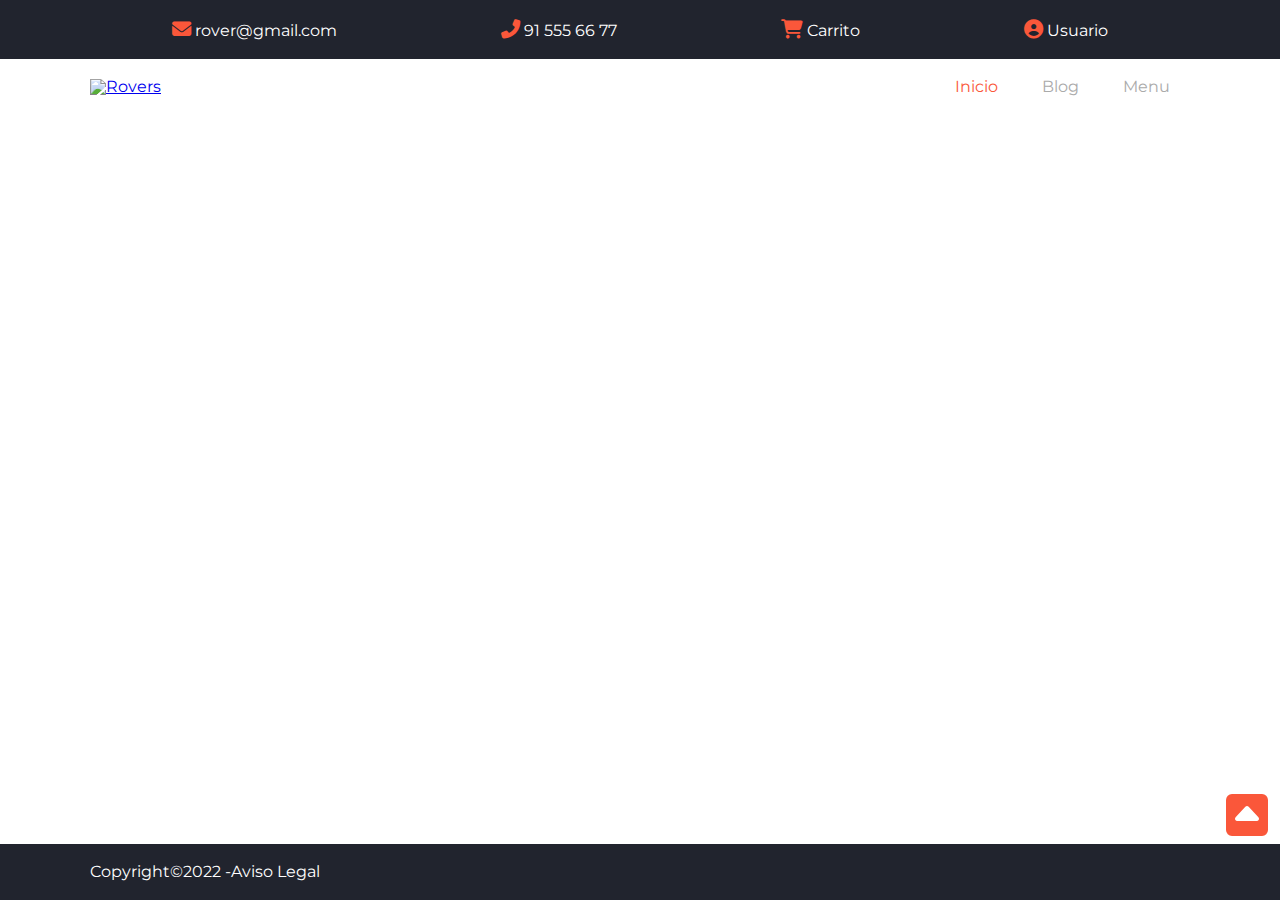
==== blog.html @ f7c3a391 "inicio blog" ====
<!DOCTYPE html>
<html lang="es">

<head>
    <meta charset="UTF-8">
    <meta http-equiv="X-UA-Compatible" content="IE=edge">
    <meta name="viewport" content="width=device-width, initial-scale=1.0">
    <title>Hamburguesería - Rovers</title>
    <link rel="stylesheet" href="css/style.css">

</head>

<body>
    <div class="wrapper" id="top">
        <header>
            <div class="nav-top">
                <div class="container">
                    <div>
                        <a href="mailto:rover@gmail.com">
                            <i class="fa-solid fa-envelope"></i>
                            <span>rover@gmail.com</span>
                        </a>
                    </div>
                    <div>
                        <a href="tel:915556677">
                            <i class="fa-solid fa-phone-flip"></i>
                            <span>91 555 66 77</span>
                        </a>
                    </div>
                    <div>
                        <a href="#">
                            <i class="fa-solid fa-shopping-cart"></i>
                            <span>Carrito</span>
                        </a>
                    </div>
                    <div>
                        <a href="#">
                            <i class="fa-solid fa-user-circle"></i>
                            <span>Usuario</span>
                        </a>
                    </div>
                </div>
            </div>
            <nav>
                <div class="container">
                    <div class="logo">
                        <a href="index.html">
                            <img src="./images/logo.jpg" alt="Rovers">
                        </a>
                    </div>
                    <div class="hamburguesa">
                        <div></div>
                        <div></div>
                        <div></div>
                    </div>
                    <ul class="menu">
                        <li><a href="index.html" class="activo">Inicio</a></li>
                        <li><a href="blog.html">Blog</a></li>
                        <li><a href="menu.html">Menu</a></li>
                    </ul>
                </div>
            </nav>
        </header>



        <main></main>




        <footer>
            <div class="container">
                <p>Copyright&copy;2022 -<a href="#">Aviso Legal</a></p>
            </div>
        </footer>
        <div class="flecha">
            <a href="#top"><i class="fa-solid fa-caret-square-up"></i></a>
        </div>
    </div>


</body>

</html>
---- css/style.css ----
@import url(reset.css);
@import url(https://fonts.googleapis.com/css2?family=Handlee&family=Montserrat:wght@400;700&display=swap);
@import url(https://cdnjs.cloudflare.com/ajax/libs/font-awesome/6.2.0/css/all.min.css);

/* 

font-family: 'Handlee' , cursive;
font-family: 'Montserrat' , sans-serif;
color_principal; #fa573a;
color_azul; #21242e;

*/

html {
    /* generar animaciones por css en los enlaces de ancla */
    scroll-behavior: smooth;
}

:root {
    --fuenteprincipal: 'Montserrat', sans-serif;
    --fuentetitulos: 'Handlee', cursive;
    --colorprincipal: #fa573a;
    --colorsecundario: #21242e;
    --margingrid: 1em;
    --fontsize: 1em;
    --anchomaximo: 68.75em;
}

img {
    width: 100%;
    height: auto;
    display: block;
}

.container {
    max-width: var(--anchomaximo);
    margin: 0 auto;
}

body {
    font-family: var(--fuenteprincipal);
    font-size: var(--fontsize);
}

/* inicio header */

header .nav-top {
    background-color: var(--colorsecundario);
    padding: 1.25em 0em;
}

header .nav-top .container {
    display: flex;
    justify-content: space-around;
}

header .nav-top a {
    text-decoration: none;
}

header .nav-top a i {
    color: var(--colorprincipal);
    font-size: 120%;
}

header .nav-top a span {
    color: white;
    display: none;
}

header nav {
    background-color: white;
    padding: 1.25em;
}

header nav .container {
    display: flex;
    flex-wrap: wrap;
    justify-content: space-between;
}

header nav .container .logo {
    max-width: 6.25em;
}

header nav .container .hamburguesa {
    width: 1.875em;
    cursor: pointer;
}

header nav .container .hamburguesa>div {
    border-top: 1px solid #aaa;
    margin-bottom: 0.625em;
}

header nav .container .menu {
    width: 100%;
    text-align: center;
}

header nav .container .menu li a {
    display: block;
    padding: 1.25em;
    text-decoration: none;
    color: #aaa;
    border-bottom: 1px solid #aaa;
}

header nav .container .menu li:last-child a {
    border: 0px;
}

header nav .container .menu li :is(a:hover, .activo) {
    color: var(--colorprincipal);
}

/* fin header */

/* inicio hero */

.hero {
    /* linear-gradient (rgba(0, 0, 0, 0.5), rgba(0, 0, 0, 0.5)). No funciona en todos los navegadores */
    background-image: url(../images/fondo.jpg);
    height: 60vh;
    background-size: cover;
    background-position: center center;
    background-color: #999;
    background-blend-mode: multiply;
    color: white;
    display: flex;
}

.hero .container {
    display: flex;
    justify-content: center;
    flex-direction: column;
    width: 90%;
}

.hero h1 {
    font-family: var(--fuentetitulos);
    font-size: 2em;
}

.hero h2 {
    color: var(--colorprincipal);
    font-size: 1.25em;
    margin: var(--margingrid) 0;
}

.hero p {
    font-size: 1.15em;
}

.boton {
    display: inline-block;
    background-color: var(--colorprincipal);
    color: white;
    text-decoration: none;
    padding: 1.15em;
    margin: var(--margingrid) 0;
    border: 1px solid var(--colorprincipal);
}

.boton:hover {
    background-color: transparent;
    color: var(--colorprincipal);
}

.boton:hover i {
    transition: 0.5s;
    transform: translateX(5px) scale(1.10);
}

.hero ul {
    display: flex;
    width: 10em;
    justify-content: space-between;
}

.hero ul a {
    color: white;
    text-decoration: none;
    font-size: 2em;
}

/* fin hero */

/* inicio ourservices */

main section {
    padding: 2.125em 1.5em;
}

main section h2 {
    color: black;
    font-family: var(--fuentetitulos);
    font-size: 2em;
    text-align: center;
}

main section h2 span {
    color: var(--colorprincipal);
}

main .underline {
    position: relative;
    width: 6.250em;
    margin: 0 auto;
    color: var(--colorprincipal);
    font-weight: 700;
    text-align: center;
}

main section .underline span {
    position: absolute;
    transform: translate(-50%, -100%);
}

main section .underline hr {
    border-color: var(--colorprincipal);
}

main section .grid {
    display: flex;
    flex-wrap: wrap;
}

main section .grid article {
    width: 100%;
    border-bottom: 1px solid #aaa;
    padding: 1.5em 0;
}

main section article>div .fa-solid {
    border: 1px solid var(--colorprincipal);
    padding: 0.75em;
    color: var(--colorprincipal);
    font-size: 120%;
}

main section article h3 {
    font-weight: 700;
    font-size: 110%;
    margin: 0.625em 0;
}

main p {
    color: #666;
    line-height: 1.25;
    font-size: 95%;
}

main section article p {
    margin-bottom: 0.5em;
}

.enlace {
    text-decoration: none;
    font-weight: 700;
    color: var(--colorprincipal);
}

.fa-truck {
    transform: rotateY(180deg);
}

/* fin ourservices */

/* inicio aboutus */
main #aboutus {
    margin-bottom: 4.375em;
}

main section .flex {
    display: flex;
    flex-direction: column;
    margin-top: 2.5em;
}

main section .flex h3 {
    font-weight: 700;
    font-size: 110%;
}

main section .flex h4 {
    color: var(--colorprincipal);
    margin: var(--margingrid) 0;
}

main section .flex .imagen {
    width: 95%;
    margin: 2.5em auto;
}

main section .flex .imagen .marco {
    border: 4px solid var(--colorprincipal);
    transform: rotateZ(10deg);
    transition: 1s;
}

main section .flex .imagen .marco img {
    transform: rotateZ(-10deg);
    transition: 1s;
}

main section .flex .imagen:hover :is(.marco, .marco img) {
    transform: rotateZ(0deg);
}

/* fin aboutus */



/* inicio footer */

footer {
    background-color: var(--colorsecundario);
    padding: 1.25em 0em;
    text-align: center;
    color: white;
    position: fixed;
    width: 100%;
    bottom: 0;
}

footer a {
    text-decoration: none;
    color: white;
}

footer a:hover {
    color: var(--colorprincipal);
}

/* fin footer */

.flecha a {
    display: block;
    color: var(--colorprincipal);
    position: fixed;
    bottom: 1.25em;
    right: 0.25em;
    font-size: 300%;
}


/* mediaqueries */

@media(min-width: 37.5em) {

    /* 600px tablet */
    main section .grid article {
        width: 50%;
        border-bottom: 0px;
        border-left: 1px solid #aaa;
        padding: 1.5em;
        margin-top: 1em;
    }

    main section .grid article:last-child {
        width: 100%;
    }




}

@media(min-width: 48em) {

    /* 768px tablet grande o pantalla pequeña */
    header .nav-top a span {
        display: inline;
    }

    footer {
        text-align: left;
    }

    main section .grid :is(article, article:last-child) {
        width: 33.333%;
    }

    main section .flex {
        flex-direction: row;
    }

    main section .flex .imagen {
        margin: 0 2.5em;
    }

    main section .flex {
        margin-top: 2.5em;
    }

}

@media(min-width: 62.75em) {

    /* 1004px pantallas */
    header nav .container .hamburguesa {
        display: none;
    }

    header nav .container .menu {
        width: auto;
        text-align: left;
    }

    header nav .container .menu li a {
        padding: 0em 1.25em;
        border-bottom: none;
    }

    header nav .container .menu li {
        display: inline-block;
    }
}
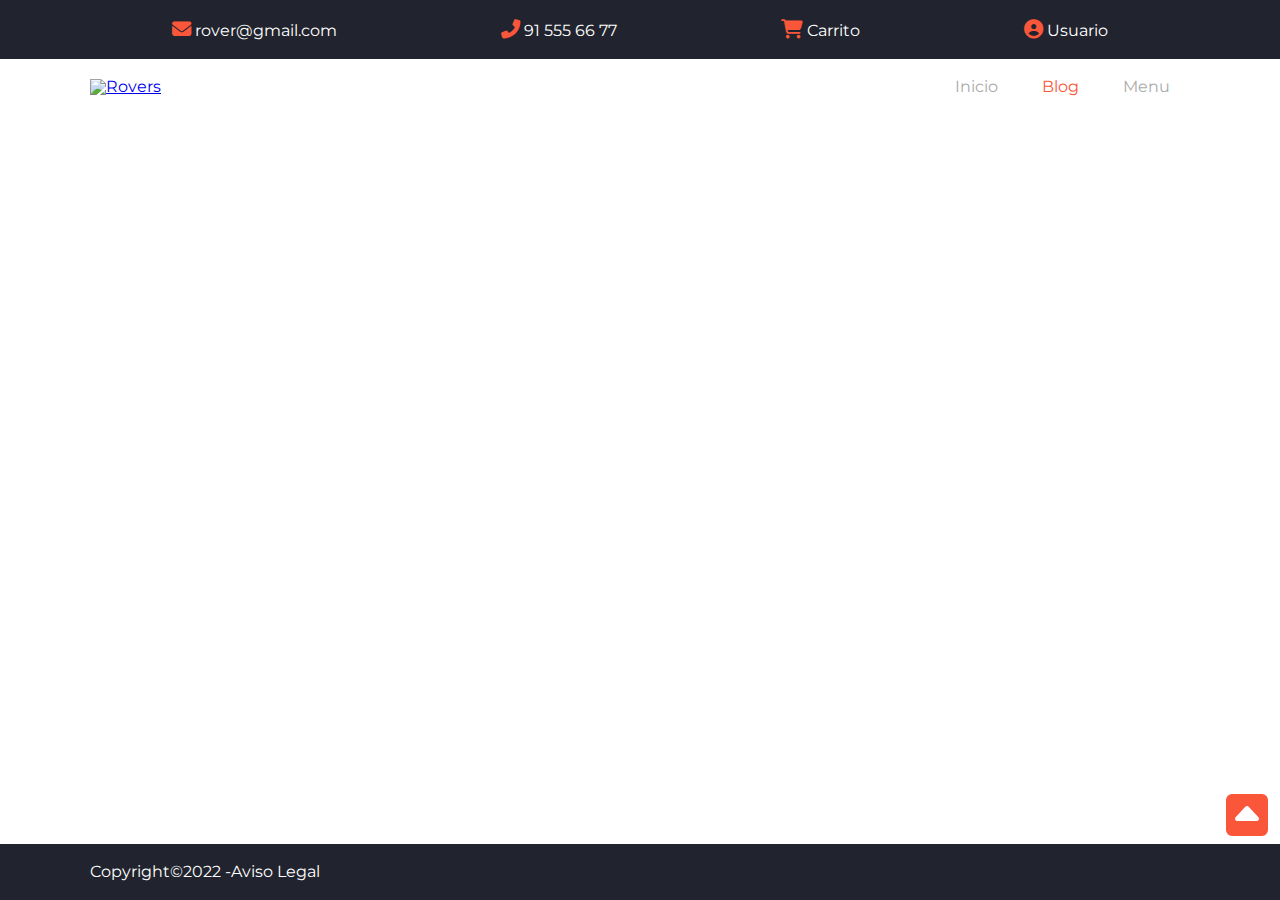
==== commit 1995c144: "class="activo" blog del header" ====
--- a/blog.html
+++ b/blog.html
@@ -54,8 +54,8 @@
                         <div></div>
                     </div>
                     <ul class="menu">
-                        <li><a href="index.html" class="activo">Inicio</a></li>
-                        <li><a href="blog.html">Blog</a></li>
+                        <li><a href="index.html">Inicio</a></li>
+                        <li><a href="blog.html" class="activo">Blog</a></li>
                         <li><a href="menu.html">Menu</a></li>
                     </ul>
                 </div>
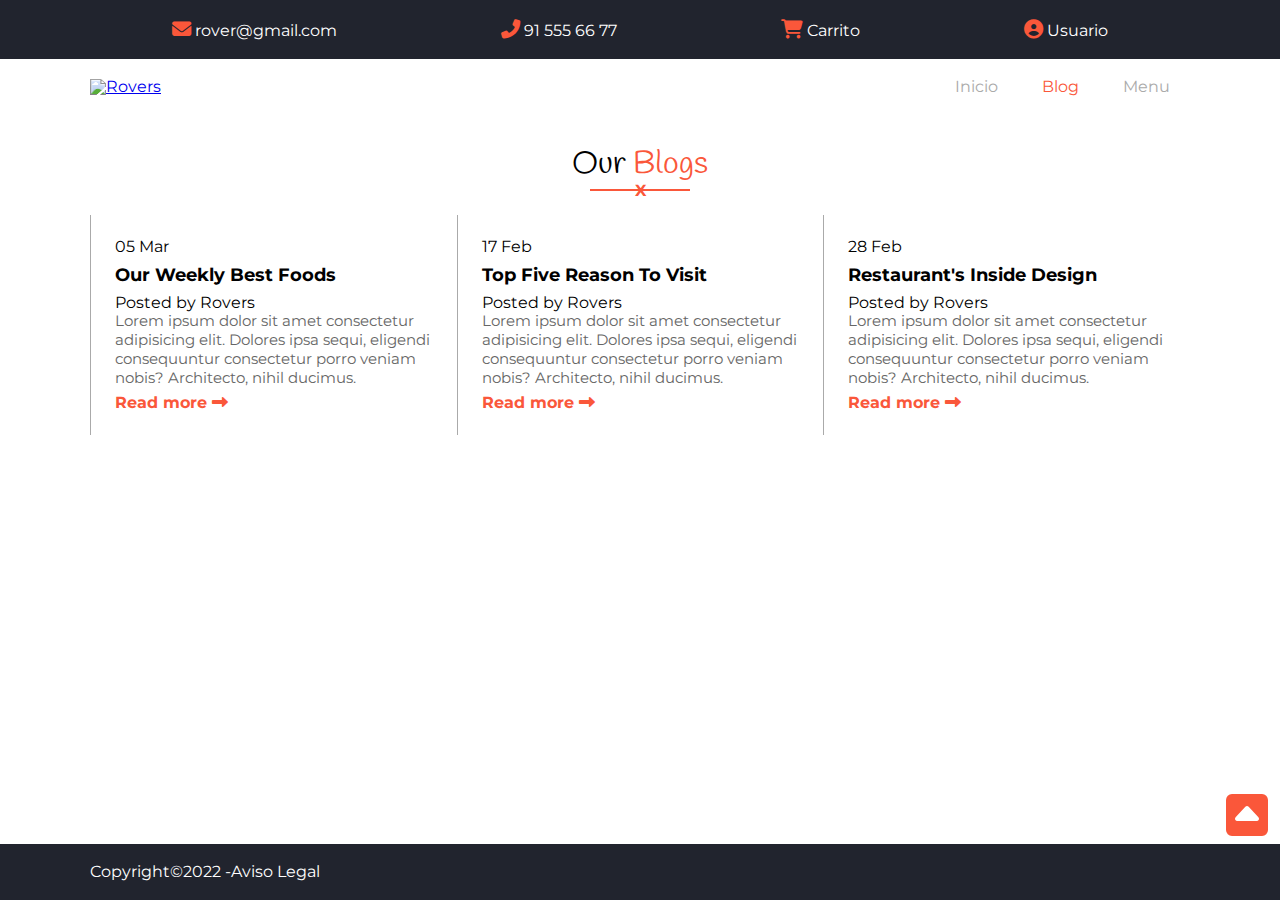
==== commit 429d1e74: "estructura html main finalizada" ====
--- a/blog.html
+++ b/blog.html
@@ -64,7 +64,64 @@
 
 
 
-        <main></main>
+        <main>
+
+            <section id="ourblogs">
+                <div class="container">
+                    <h2>Our <span>Blogs</span></h2>
+                    <div class="underline">
+                        <hr noshade="noshade">
+                        <span>X</span>
+                    </div>
+                    <div class="grid">
+                        <article>
+                            <div class="fecha">05 Mar</div>
+                            <figure>
+                                <img src="./images/news3.jpg" alt="">
+                            </figure>
+                            <h3>Our Weekly Best Foods</h3>
+                            <h4>Posted by Rovers</h4>
+                            <p>Lorem ipsum dolor sit amet consectetur adipisicing elit. Dolores ipsa sequi, eligendi
+                                consequuntur consectetur porro veniam nobis? Architecto, nihil ducimus.</p>
+                            <a href="" class="enlace">
+                                Read more
+                                <i class="fa-solid fa-long-arrow-alt-right"></i>
+                            </a>
+                        </article>
+                        <article>
+                            <div class="fecha">17 Feb</div>
+                            <figure>
+                                <img src="./images/news4.jpg" alt="">
+                            </figure>
+                            <h3>Top Five Reason To Visit</h3>
+                            <h4>Posted by Rovers</h4>
+                            <p>Lorem ipsum dolor sit amet consectetur adipisicing elit. Dolores ipsa sequi, eligendi
+                                consequuntur consectetur porro veniam nobis? Architecto, nihil ducimus.</p>
+                            <a href="" class="enlace">
+                                Read more
+                                <i class="fa-solid fa-long-arrow-alt-right"></i>
+                            </a>
+                        </article>
+                        <article>
+                            <div class="fecha">28 Feb</div>
+                            <figure>
+                                <img src="./images/news1.jpg" alt="">
+                            </figure>
+                            <h3>Restaurant's Inside Design</h3>
+                            <h4>Posted by Rovers</h4>
+                            <p>Lorem ipsum dolor sit amet consectetur adipisicing elit. Dolores ipsa sequi, eligendi
+                                consequuntur consectetur porro veniam nobis? Architecto, nihil ducimus.</p>
+                            <a href="" class="enlace">
+                                Read more
+                                <i class="fa-solid fa-long-arrow-alt-right"></i>
+                            </a>
+                        </article>
+                    </div>
+                </div>
+
+
+            </section>
+        </main>
 
 
 
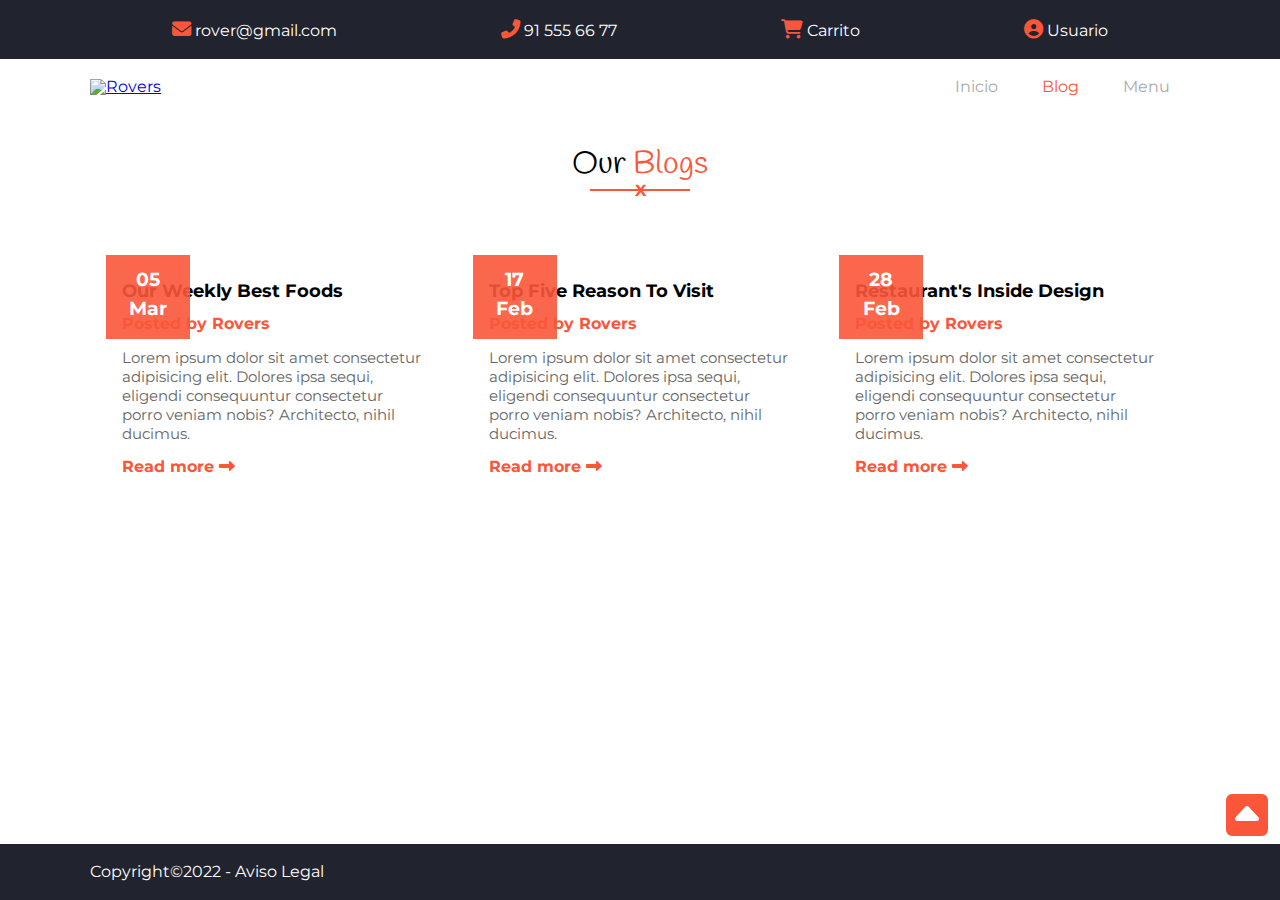
==== commit cc618d76: "blogs html y css finalizado" ====
--- a/blog.html
+++ b/blog.html
@@ -62,10 +62,7 @@
             </nav>
         </header>
 
-
-
         <main>
-
             <section id="ourblogs">
                 <div class="container">
                     <h2>Our <span>Blogs</span></h2>
@@ -79,64 +76,63 @@
                             <figure>
                                 <img src="./images/news3.jpg" alt="">
                             </figure>
-                            <h3>Our Weekly Best Foods</h3>
-                            <h4>Posted by Rovers</h4>
-                            <p>Lorem ipsum dolor sit amet consectetur adipisicing elit. Dolores ipsa sequi, eligendi
-                                consequuntur consectetur porro veniam nobis? Architecto, nihil ducimus.</p>
-                            <a href="" class="enlace">
-                                Read more
-                                <i class="fa-solid fa-long-arrow-alt-right"></i>
-                            </a>
+                            <div>
+                                <h3>Our Weekly Best Foods</h3>
+                                <h4>Posted by Rovers</h4>
+                                <p>Lorem ipsum dolor sit amet consectetur adipisicing elit. Dolores ipsa sequi, eligendi
+                                    consequuntur consectetur porro veniam nobis? Architecto, nihil ducimus.</p>
+                                <a href="" class="enlace">
+                                    Read more
+                                    <i class="fa-solid fa-long-arrow-alt-right"></i>
+                                </a>
+                            </div>
                         </article>
                         <article>
                             <div class="fecha">17 Feb</div>
                             <figure>
                                 <img src="./images/news4.jpg" alt="">
                             </figure>
-                            <h3>Top Five Reason To Visit</h3>
-                            <h4>Posted by Rovers</h4>
-                            <p>Lorem ipsum dolor sit amet consectetur adipisicing elit. Dolores ipsa sequi, eligendi
-                                consequuntur consectetur porro veniam nobis? Architecto, nihil ducimus.</p>
-                            <a href="" class="enlace">
-                                Read more
-                                <i class="fa-solid fa-long-arrow-alt-right"></i>
-                            </a>
+                            <div>
+                                <h3>Top Five Reason To Visit</h3>
+                                <h4>Posted by Rovers</h4>
+                                <p>Lorem ipsum dolor sit amet consectetur adipisicing elit. Dolores ipsa sequi, eligendi
+                                    consequuntur consectetur porro veniam nobis? Architecto, nihil ducimus.</p>
+                                <a href="" class="enlace">
+                                    Read more
+                                    <i class="fa-solid fa-long-arrow-alt-right"></i>
+                                </a>
+                            </div>
                         </article>
                         <article>
                             <div class="fecha">28 Feb</div>
                             <figure>
                                 <img src="./images/news1.jpg" alt="">
                             </figure>
-                            <h3>Restaurant's Inside Design</h3>
-                            <h4>Posted by Rovers</h4>
-                            <p>Lorem ipsum dolor sit amet consectetur adipisicing elit. Dolores ipsa sequi, eligendi
-                                consequuntur consectetur porro veniam nobis? Architecto, nihil ducimus.</p>
-                            <a href="" class="enlace">
-                                Read more
-                                <i class="fa-solid fa-long-arrow-alt-right"></i>
-                            </a>
+                            <div>
+                                <h3>Restaurant's Inside Design</h3>
+                                <h4>Posted by Rovers</h4>
+                                <p>Lorem ipsum dolor sit amet consectetur adipisicing elit. Dolores ipsa sequi, eligendi
+                                    consequuntur consectetur porro veniam nobis? Architecto, nihil ducimus.</p>
+                                <a href="" class="enlace">
+                                    Read more
+                                    <i class="fa-solid fa-long-arrow-alt-right"></i>
+                                </a>
+                            </div>
                         </article>
                     </div>
                 </div>
-
-
             </section>
         </main>
 
-
-
-
         <footer>
             <div class="container">
-                <p>Copyright&copy;2022 -<a href="#">Aviso Legal</a></p>
+                <p>Copyright&copy;2022 - <a href="#">Aviso Legal</a></p>
             </div>
         </footer>
         <div class="flecha">
             <a href="#top"><i class="fa-solid fa-caret-square-up"></i></a>
         </div>
     </div>
-
-
 </body>
 
 </html>--- a/css/style.css
+++ b/css/style.css
@@ -116,10 +116,42 @@
 
 /* fin header */
 
+/* inicio footer */
+
+footer {
+    background-color: var(--colorsecundario);
+    padding: 1.25em 0em;
+    text-align: center;
+    color: white;
+    position: fixed;
+    width: 100%;
+    bottom: 0;
+}
+
+footer a {
+    text-decoration: none;
+    color: white;
+}
+
+footer a:hover {
+    color: var(--colorprincipal);
+}
+
+/* fin footer */
+
+.flecha a {
+    display: block;
+    color: var(--colorprincipal);
+    position: fixed;
+    bottom: 1.25em;
+    right: 0.25em;
+    font-size: 300%;
+}
+
 /* inicio hero */
 
 .hero {
-    /* linear-gradient (rgba(0, 0, 0, 0.5), rgba(0, 0, 0, 0.5)). No funciona en todos los navegadores */
+    /* linear-gradient no funciona en todos los navegadores */
     background-image: url(../images/fondo.jpg);
     height: 60vh;
     background-size: cover;
@@ -203,7 +235,7 @@
     color: var(--colorprincipal);
 }
 
-main .underline {
+main section .underline {
     position: relative;
     width: 6.250em;
     margin: 0 auto;
@@ -215,6 +247,7 @@
 main section .underline span {
     position: absolute;
     transform: translate(-50%, -100%);
+    /* top: -0.4em; */
 }
 
 main section .underline hr {
@@ -232,7 +265,7 @@
     padding: 1.5em 0;
 }
 
-main section article>div .fa-solid {
+main section#ourservices article>div .fa-solid {
     border: 1px solid var(--colorprincipal);
     padding: 0.75em;
     color: var(--colorprincipal);
@@ -252,7 +285,7 @@
 }
 
 main section article p {
-    margin-bottom: 0.5em;
+    margin-bottom: 1em;
 }
 
 .enlace {
@@ -275,7 +308,6 @@
 main section .flex {
     display: flex;
     flex-direction: column;
-    margin-top: 2.5em;
 }
 
 main section .flex h3 {
@@ -310,40 +342,50 @@
 
 /* fin aboutus */
 
-
-
-/* inicio footer */
-
-footer {
-    background-color: var(--colorsecundario);
-    padding: 1.25em 0em;
+/* inicio blogs */
+
+main section#ourblogs .grid {
+    margin: 2em 0em 4em;
+}
+
+main section#ourblogs .grid article {
+    position: relative;
+    width: 50%;
+    border: none;
+    padding: 1em;
+}
+
+main section#ourblogs .grid .fecha {
+    position: absolute;
+    width: 4.375em;
+    height: 4.375em;
+    background-color: rgba(250, 87, 58, 0.9);
+    /* color principal convertido a rgba para darle opacidad */
+    color: white;
+    font-size: 120%;
     text-align: center;
-    color: white;
-    position: fixed;
-    width: 100%;
-    bottom: 0;
-}
-
-footer a {
-    text-decoration: none;
-    color: white;
-}
-
-footer a:hover {
-    color: var(--colorprincipal);
-}
-
-/* fin footer */
-
-.flecha a {
-    display: block;
-    color: var(--colorprincipal);
-    position: fixed;
-    bottom: 1.25em;
-    right: 0.25em;
-    font-size: 300%;
-}
-
+    font-weight: 700;
+    line-height: 1.5em;
+    padding: 0.5em 1em;
+}
+
+main section#ourblogs .grid article div:last-child {
+    padding: 1em;
+}
+
+main section#ourblogs h4 {
+    color: var(--colorprincipal);
+    margin: var(--margingrid) 0;
+    font-weight: 700;
+}
+
+
+
+
+
+
+
+/* fin blogs */
 
 /* mediaqueries */
 
@@ -362,9 +404,13 @@
         width: 100%;
     }
 
-
-
-
+    main #ourblogs .grid article {
+        width: 50%;
+        border-bottom: none;
+
+
+
+    }
 }
 
 @media(min-width: 48em) {
@@ -416,4 +462,8 @@
     header nav .container .menu li {
         display: inline-block;
     }
+
+    main section#ourblogs .grid article {
+        width: 33.333%;
+    }
 }